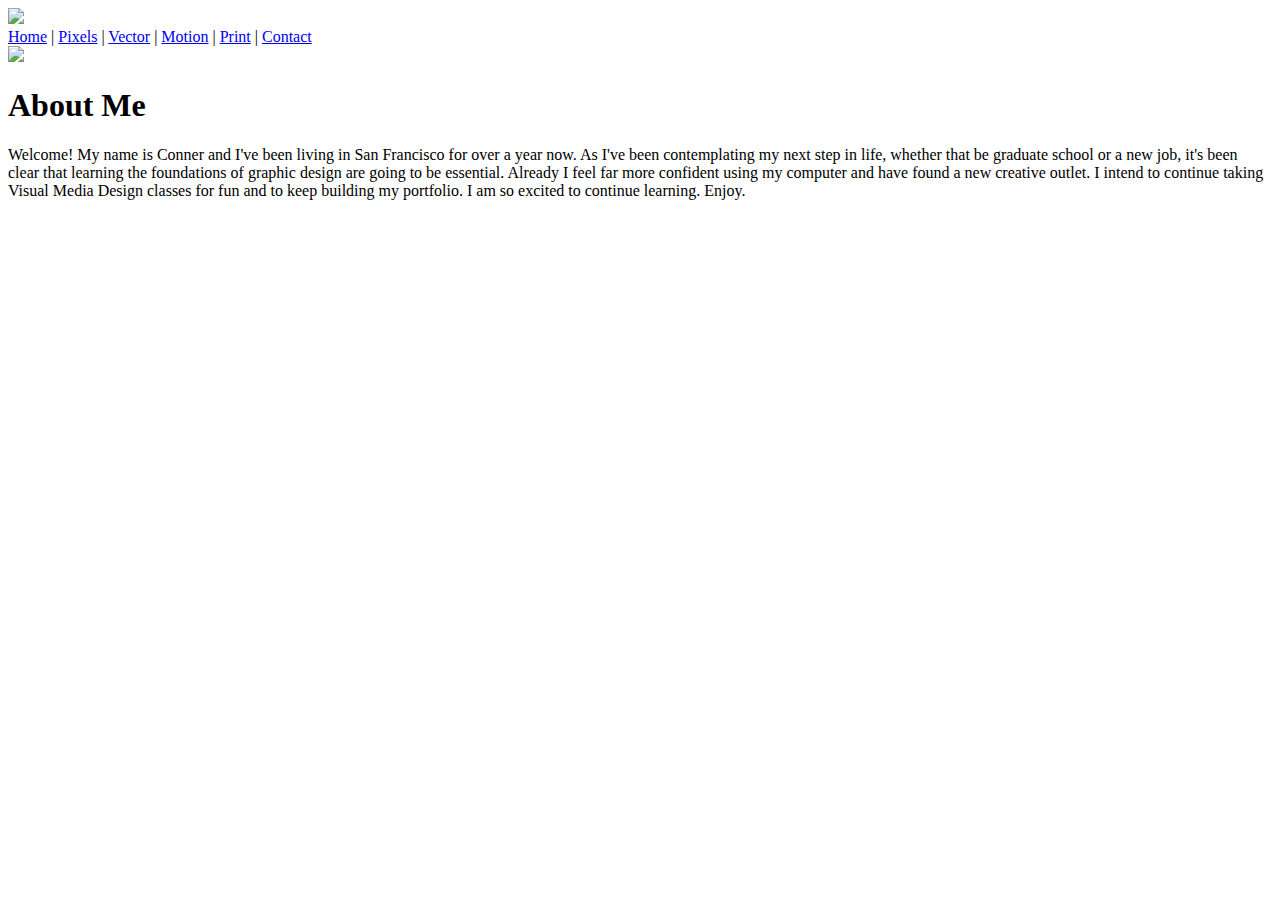
==== index.html @ b3fcaba2 "initial upload" ====
<!DOCTYPE html>

<html>

	<head>

		<title>Page Title</title>

	    <link rel="stylesheet" href="css/finalproject.css">
        <link href="https://fonts.googleapis.com/css2?family=Jacquarda+Bastarda+9+Charted&family=Raleway&display=swap" rel="stylesheet">

	</head>


	<body>

			<header>

				<img src="images/homebanner.png">
 
			</header>

			<nav>

                <a href="index.html">Home</a>  |
                <a href="pixels.html">Pixels</a>  |
                <a href="vector.html">Vector</a>  |
                <a href="motion.html">Motion</a>  |
				<a href="print.html">Print</a>  |

				<a href="contact.html">Contact</a>

			</nav>

			<section>

				<img src="images/photoshop.jpg"/>

			</section>

			<article>

				<h1>About Me</h1>

				<p>Welcome! 
                    My name is Conner and I've been living in San Francisco for over a year now. As I've been contemplating my next step in life, whether that be graduate school or a new job, it's been clear that learning the foundations of graphic design are going to be essential. Already I feel far more confident using my computer and have found a new creative outlet. I intend to continue taking Visual Media Design classes for fun and to keep building my portfolio. I am so excited to continue learning. 
                    
                    Enjoy.
</p>

			</article>


	</body>

</html>
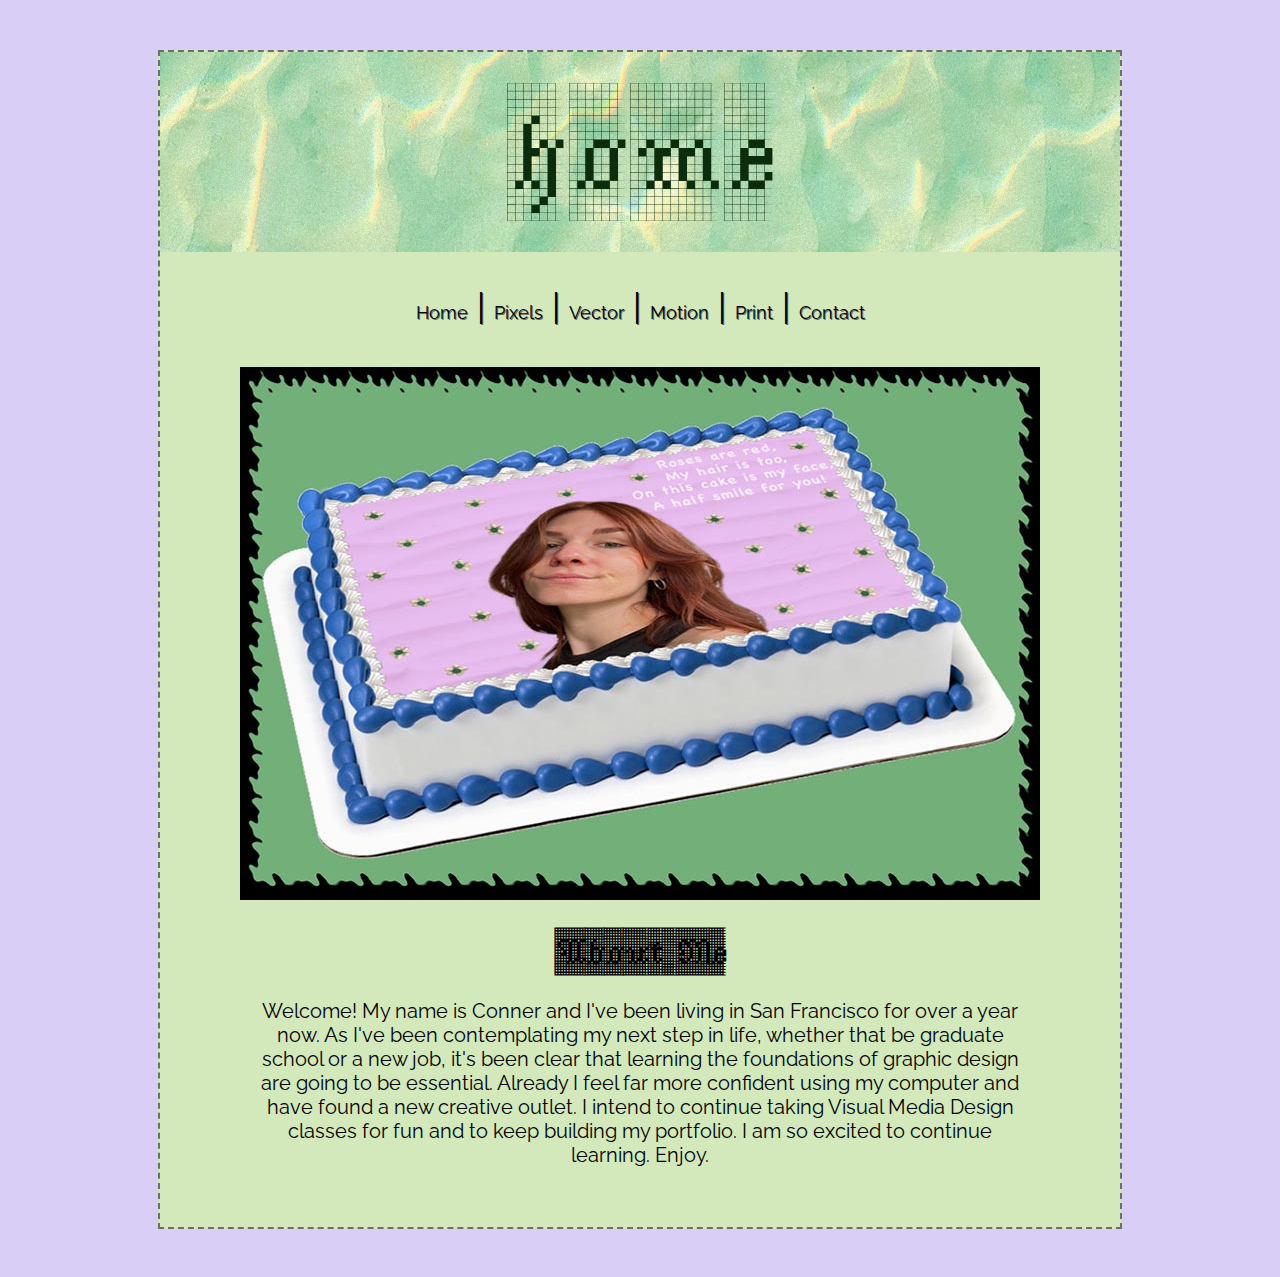
==== commit 08c359a6: "Update index.html" ====
--- a/index.html
+++ b/index.html
@@ -6,7 +6,7 @@
 
 		<title>Page Title</title>
 
-	    <link rel="stylesheet" href="css/finalproject.css">
+	    <link rel="stylesheet" href="finalproject.css">
         <link href="https://fonts.googleapis.com/css2?family=Jacquarda+Bastarda+9+Charted&family=Raleway&display=swap" rel="stylesheet">
 
 	</head>
@@ -16,7 +16,7 @@
 
 			<header>
 
-				<img src="images/homebanner.png">
+				<img src="homebanner.png">
  
 			</header>
 
@@ -34,7 +34,7 @@
 
 			<section>
 
-				<img src="images/photoshop.jpg"/>
+				<img src="/photoshop.jpg"/>
 
 			</section>
 
--- a/finalproject.css
+++ b/finalproject.css
@@ -0,0 +1,77 @@
+
+
+			html {
+				background-color: #D8CEF6;
+                padding-bottom: 40px;
+                padding-top: 20px;
+
+			}
+
+
+
+			body {
+				width: 960px;
+				margin-right: auto;
+				margin-left: auto;
+				margin-top: 30px;
+				background-color: #D3E9BB;
+				text-align: center;
+                padding-bottom: 40px;
+                border: 2px dashed #6E6E6E; 
+                font-family: "Raleway", sans-serif;
+			}
+
+			a {
+		      	color: #000;
+			    font-size: 18px;
+
+			}
+
+			article {
+
+				padding: 0px 100px 0px 100px;
+			}
+
+
+			h1 {
+				font-size: 36px;
+				color: #000;
+                font-family: "Jacquarda Bastarda 9 Charted", serif;
+			}
+
+			h2 {
+				font-size: 16px;
+				color: #666;				
+			}
+
+			p {
+				font-size: 20px;
+				color: #000;	
+			}
+			
+            section img { 
+                padding-top: 40px;
+            }
+
+            nav{
+                font-size: 35px;
+                padding-top: 30px;
+                font-family: "Raleway", sans-serif;
+                text-shadow: 1px 1px #666;
+            }
+
+            ul{
+                list-style-type: none;
+            }
+
+            a:hover{
+                color: #D8CEF6;
+            }
+
+a{ 
+    text-decoration: none;
+}
+
+a href{
+    font-family: "Raleway", sans-serif;
+}